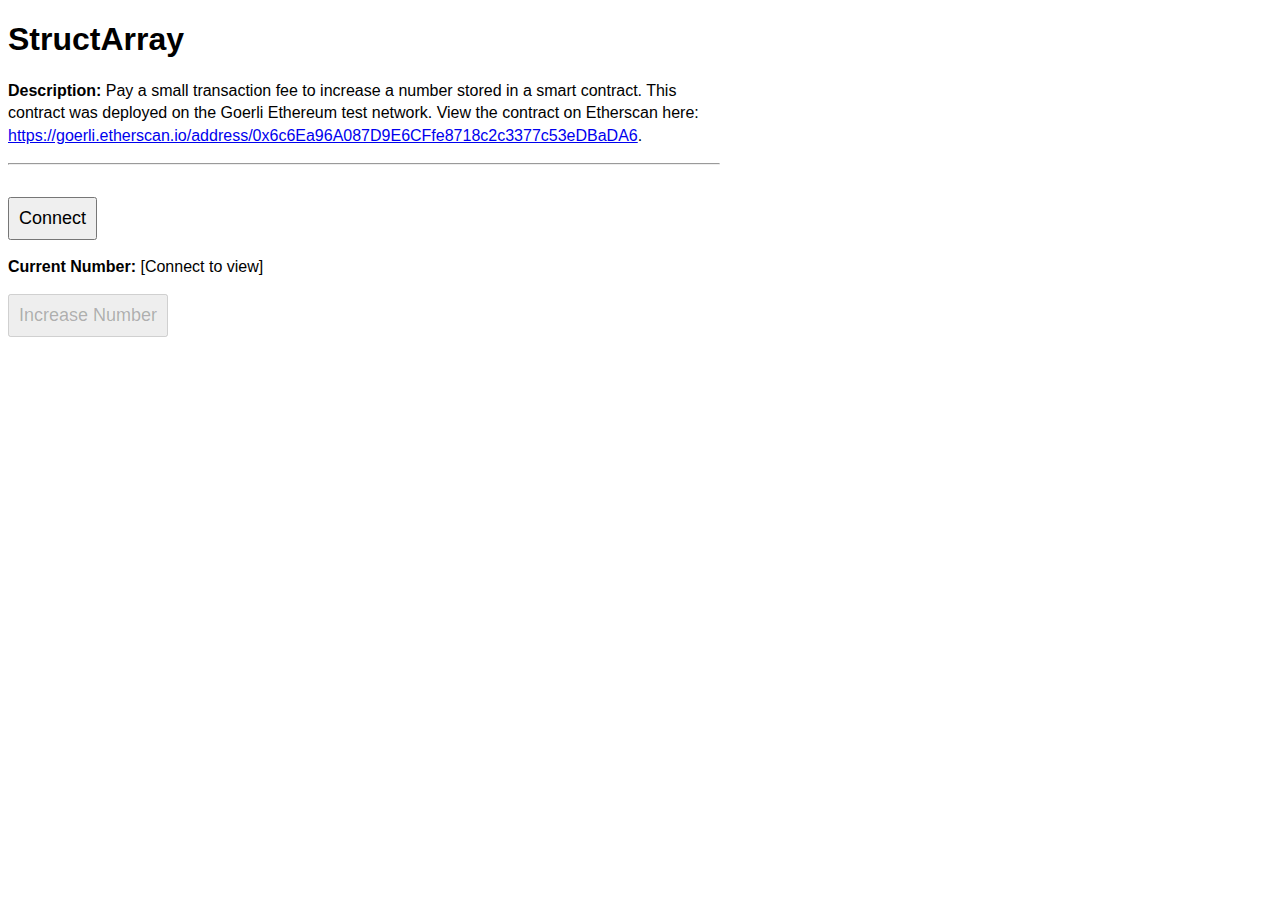
==== examples/01-non-token-dApps/StructArray/index.html @ 6eddca8c "add structarray" ====
<!DOCTYPE html>
<html lang="en">

<head>
  <meta charset="UTF-8">
  <meta http-equiv="X-UA-Compatible" content="IE=edge">
  <meta name="viewport" content="width=device-width, initial-scale=1.0">

  <script src="lib/ethers-5.6.umd.min.js"></script>
  <script src="lib/p5.min.js"></script>
  <script src="abi.js" defer></script>
  <script src="main.js" defer></script>

  <link rel="stylesheet" href="style.css">
  <title>StructArray</title>
</head>

<body>
  <h1>StructArray</h1>
  <p><strong>Description:</strong> Pay a small transaction fee to increase a number stored in a smart contract. This contract was deployed on the Goerli Ethereum test network. View the contract on Etherscan here: <a href="https://goerli.etherscan.io/address/0x6c6Ea96A087D9E6CFfe8718c2c3377c53eDBaDA6#code" target="_blank">https://goerli.etherscan.io/address/0x6c6Ea96A087D9E6CFfe8718c2c3377c53eDBaDA6</a>.</p>

  <hr>
  
  <button id="connectButton">Connect</button>
  <p><strong>Current Number:</strong> <span id="currentNumberDisplay">[Connect to view]</span></p>

  <button id="increaseNumButton" disabled>Increase Number</button>
  
  
</body>

</html>
---- examples/01-non-token-dApps/StructArray/style.css ----
* {
  box-sizing: border-box;
}

body {
  font-family: Arial, sans-serif;
  max-width: 80ch;
}

p {
  line-height: 1.4;
}

hr {
  margin-bottom: 2rem;
}

button {
  padding: .5em;
  font-size: 1.125rem;
}

.button-container {
  display: flex;
  flex-wrap: wrap;
  align-items: center;
  gap: 1rem;
}

.loading-icon {
  display: none;
  padding: .5rem;
  border: .325rem solid gray;
  border-top: .325rem solid lightblue;
  border-radius: 50%;
  animation: spin 1s infinite linear;
}

@keyframes spin {
  to {transform: rotate(360deg);}
}
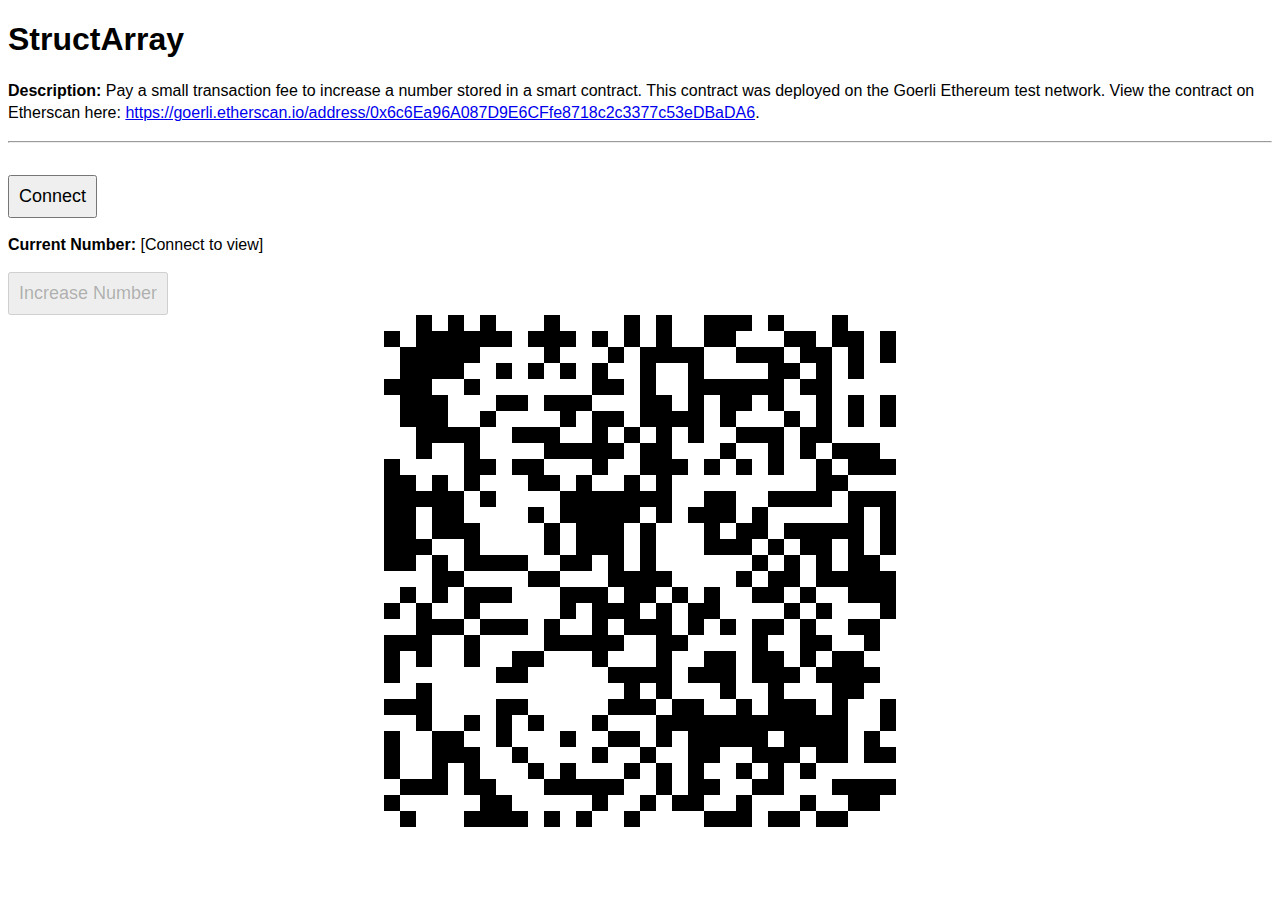
==== commit ca2a4532: "add stuff" ====
--- a/examples/01-non-token-dApps/StructArray/index.html
+++ b/examples/01-non-token-dApps/StructArray/index.html
@@ -10,6 +10,7 @@
   <script src="lib/p5.min.js"></script>
   <script src="abi.js" defer></script>
   <script src="main.js" defer></script>
+  <script src="sketch.js" defer></script>
 
   <link rel="stylesheet" href="style.css">
   <title>StructArray</title>
--- a/examples/01-non-token-dApps/StructArray/style.css
+++ b/examples/01-non-token-dApps/StructArray/style.css
@@ -4,7 +4,6 @@
 
 body {
   font-family: Arial, sans-serif;
-  max-width: 80ch;
 }
 
 p {
@@ -38,4 +37,9 @@
 
 @keyframes spin {
   to {transform: rotate(360deg);}
+}
+
+canvas {
+  display: block;
+  margin: 0 auto;
 }